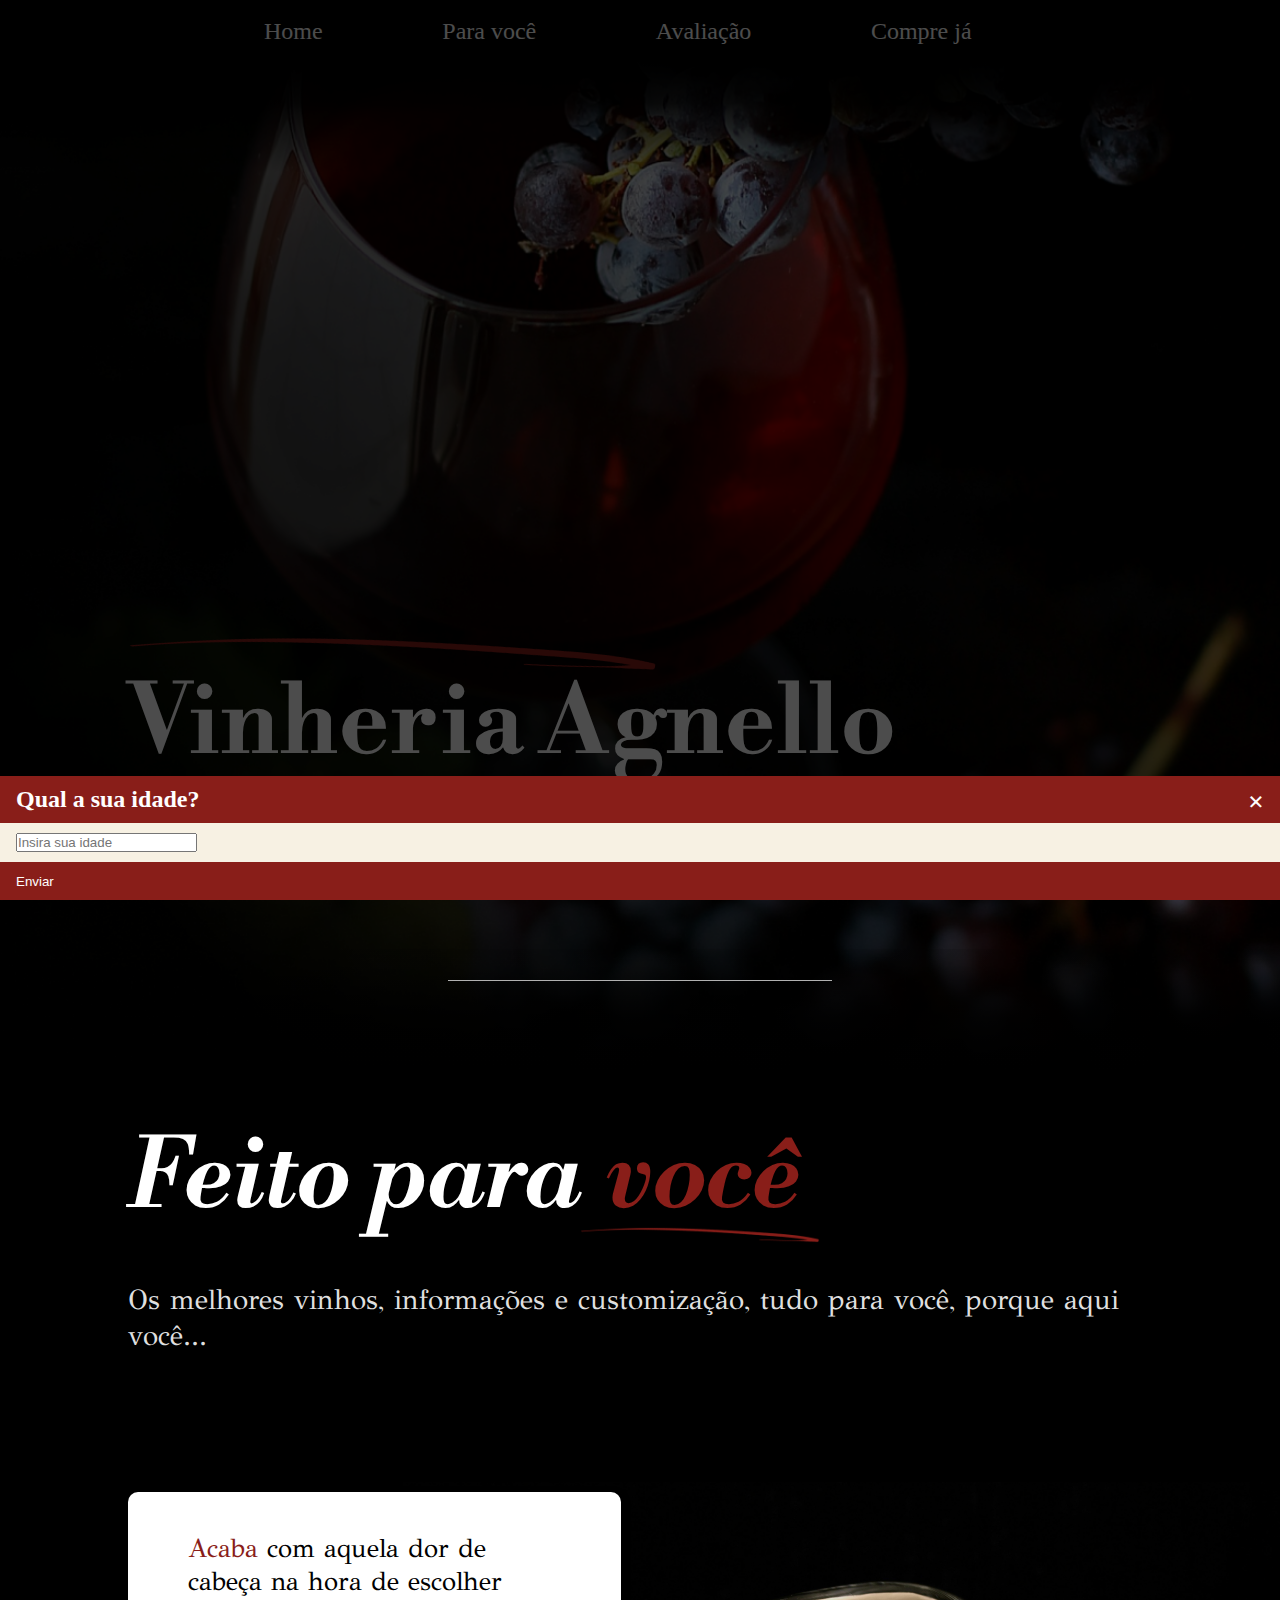
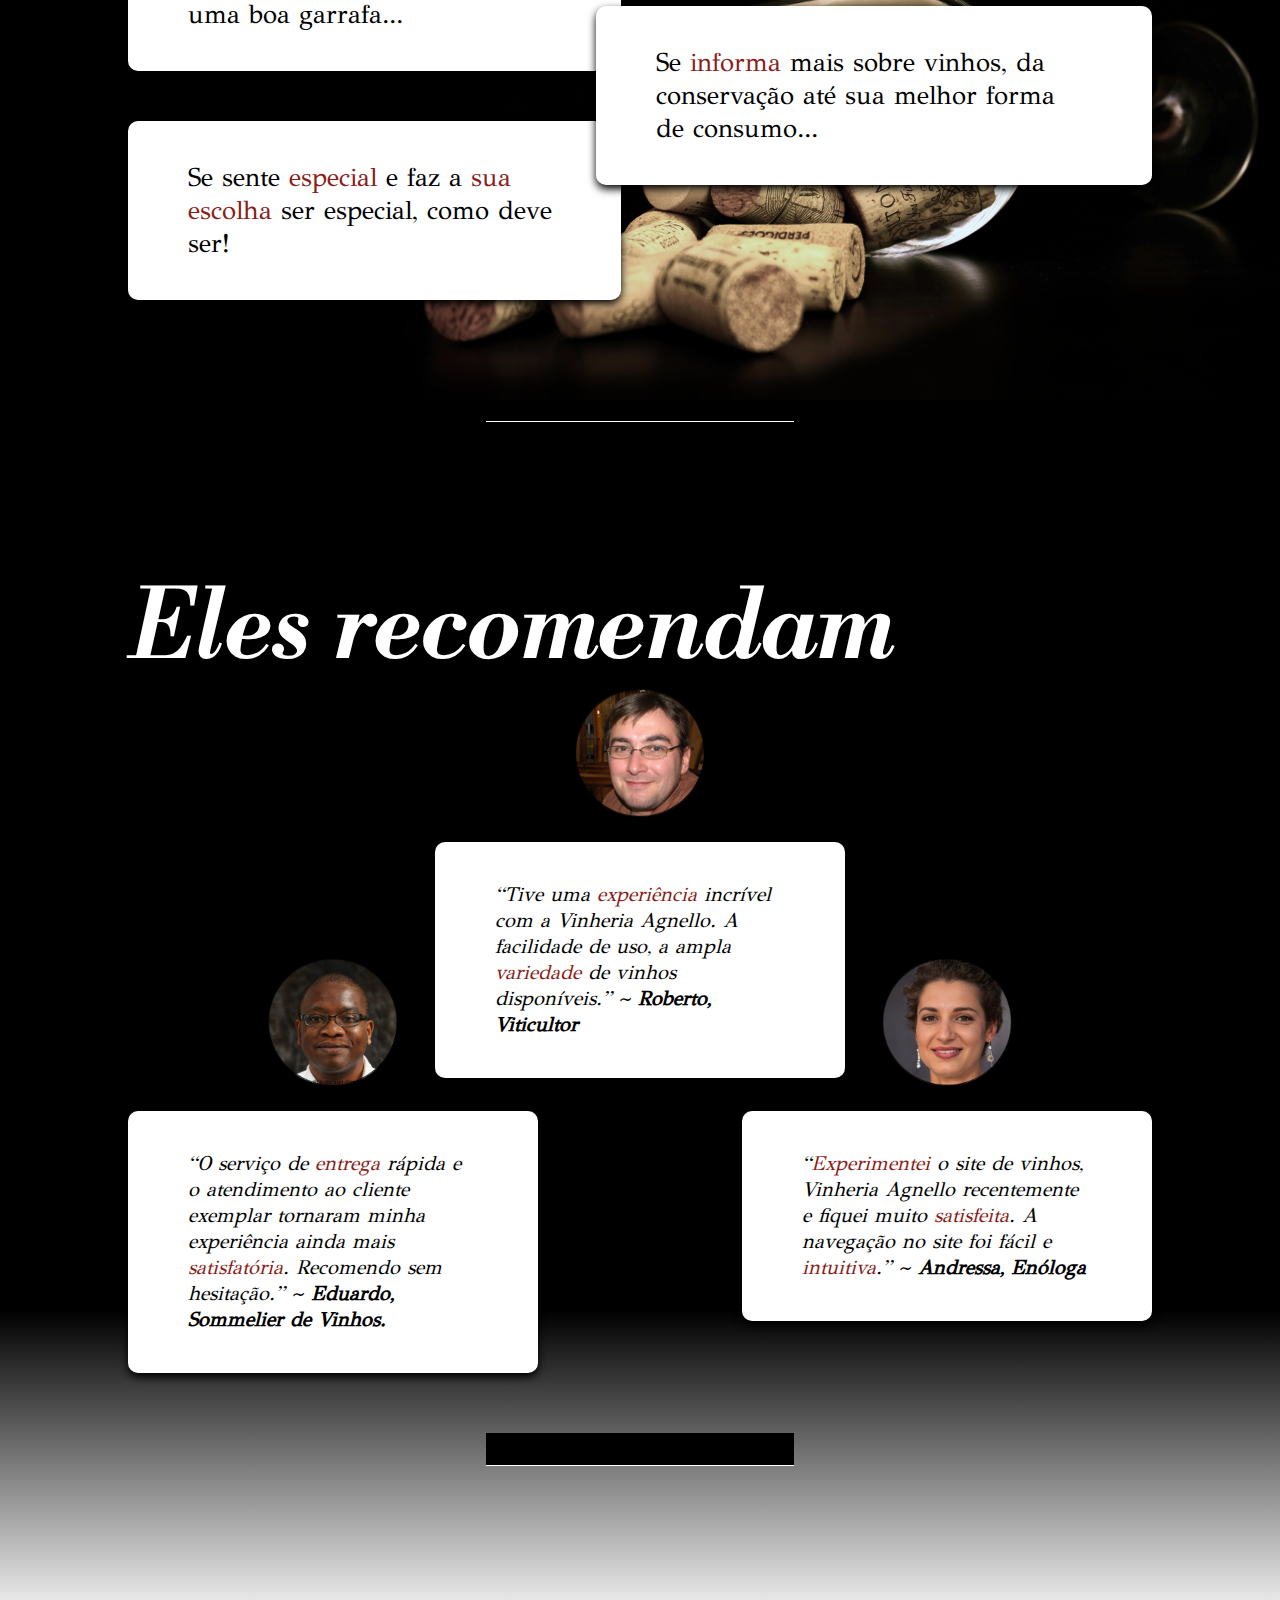
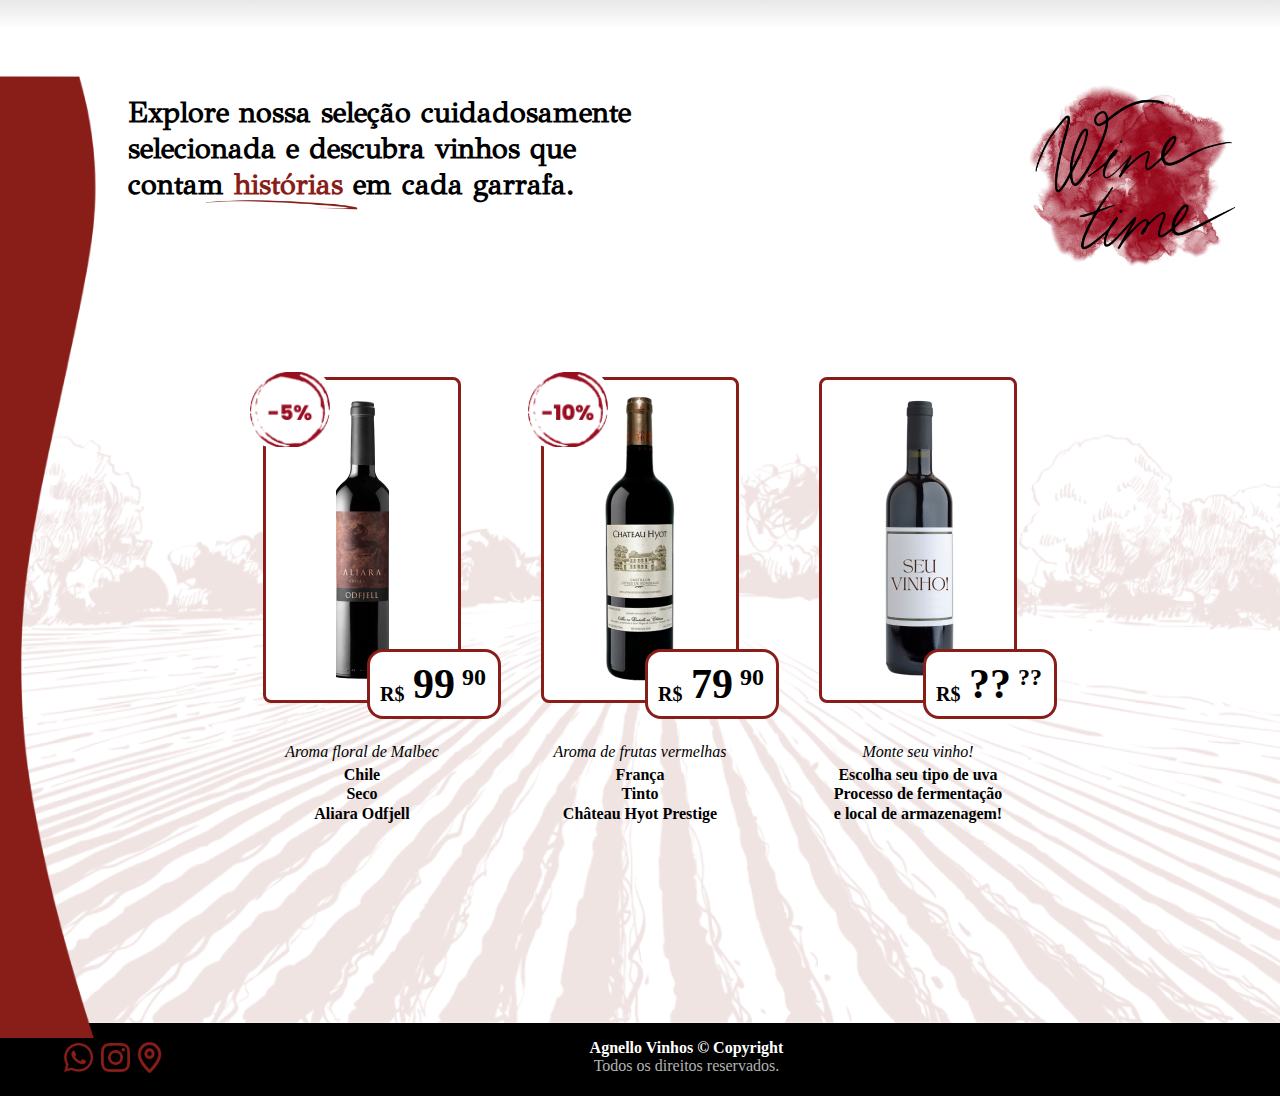
==== vinheria_agnello/index.html @ 4406dd4a "Update js repo" ====
<!DOCTYPE html>
<html lang="pt-br">
  <head>
    <meta charset="UTF-8" />
    <meta name="viewport" content="width=device-width, initial-scale=1.0" />
    <title>Vinheria Agnello</title>
    <link rel="stylesheet" href="./assets/styles/style.css" />
  </head>
  <body>
    <header class="header">
      <section class="container__grid">
        <nav class="nav__bar">
          <ul>
            <li><a href="#">Home</a></li>
            <li><a href="#made-fy">Para você</a></li>
            <li><a href="#feedback">Avaliação</a></li>
            <li><a href="#products">Compre já</a></li>
          </ul>
        </nav>
        <div class="texto__header">
          <div class="titulo">
            <img src="./assets/img/linha.png" alt="Linha Vermelha" />
            <h1>Vinheria Agnello</h1>
          </div>

          <h2 class="subtitulo home">
            O melhor em vinho, informação e qualidade. <br />
            Personalize e aprecie.
          </h2>
        </div>
      </section>
      <div class="divisor"></div>
      <div class="gradient"></div>
    </header>
    <section class="container__section black" id="made-fy">
      <section class="container__grid">
        <div class="container__texto titulo italic">
          <h1>Feito para</h1>
          <div class="container__texto__sec">
            <h1>
              <span>você</span>
            </h1>
            <img src="./assets/img/linha.png" alt="" />
          </div>
        </div>
        <h2 class="subtitulo made-fy">
          Os melhores vinhos, informações e customização, tudo para você, porque
          aqui você...
        </h2>
        <div class="text__display">
          <div class="text__block">
            <p>
              <span>Acaba</span> com aquela dor de cabeça na hora de escolher
              uma boa garrafa...
            </p>
            <p>
              Se sente <span>especial</span> e faz a
              <span>sua escolha</span> ser especial, como deve ser!
            </p>
          </div>
          <div class="text__block">
            <p>
              Se <span>informa</span> mais sobre vinhos, da conservação até sua
              melhor forma de consumo...
            </p>
          </div>
        </div>
        <img
          class="Background__Madeforyou"
          src="./assets/img/Background__Madeforyou.png"
          alt=""
        />
        <div class="divisor made-fy"></div>
        <div class="gradient made-fy"></div>
      </section>
    </section>
    <section class="container__section gradient-recommend" id="feedback">
      <section class="container__grid section-recommend">
        <div class="titulo italic">
          <h1 class="title">Eles recomendam</h1>
          <div class="text__display__sec">
            <div class="text__block">
              <img src="./assets/img/Roberto.png" alt="" />
              <p>
                “Tive uma <span>experiência</span> incrível com a Vinheria
                Agnello. A facilidade de uso, a ampla <span>variedade</span> de
                vinhos disponíveis.” ~ <strong>Roberto, Viticultor</strong>
              </p>
            </div>
            <div class="text__display__row">
              <div class="text__block">
                <img src="./assets/img/Eduardo.png" alt="" />
                <p>
                  “O serviço de <span>entrega</span> rápida e o atendimento ao
                  cliente exemplar tornaram minha experiência ainda mais
                  <span>satisfatória</span>. Recomendo sem hesitação.” ~
                  <strong>Eduardo, Sommelier de Vinhos.</strong>
                </p>
              </div>
              <div class="text__block">
                <img src="./assets/img/Andressa.png" alt="" />
                <p>
                  “<span>Experimentei</span> o site de vinhos, Vinheria Agnello
                  recentemente e fiquei muito <span>satisfeita</span>. A
                  navegação no site foi fácil e <span>intuitiva</span>.” ~
                  <strong>Andressa, Enóloga</strong>
                </p>
              </div>
            </div>
          </div>
        </div>
        <div class="divisor recommend"></div>
      </section>
    </section>
    <section class="container__section products white" id="products">
      <section class="container__grid products">
        <img
          src="./assets/img/wave-wine.png"
          alt=""
          class="wave-wine products"
        />
        <div class="subtitulo products">
          <h2>
            Explore nossa seleção cuidadosamente selecionada e descubra vinhos
            que contam <span>histórias</span> em cada garrafa.
          </h2>
          <img src="./assets/img/linha.png" alt="" class="linha products" />
        </div>
        <img
          src="./assets/img/wine-time-products.png"
          alt=""
          class="wine-time products"
        />
        <div class="container__wine__display">
          <div class="wine__display">
            <div alt="" class="wine-image first">
              <img
                src="./assets/img/5-percent-discount.png"
                alt=""
                class="discount-image"
              />
            </div>
            <div class="price">
              <p class="rs">R$</p>
              <p class="main__price">99</p>
              <p class="second__price">90</p>
            </div>
            <div class="wine__description">
              <p>Aroma floral de Malbec</p>
              <ul>
                <li>Chile</li>
                <li>Seco</li>
                <li>Aliara Odfjell</li>
              </ul>
            </div>
          </div>
          <div class="wine__display">
            <div alt="" class="wine-image second">
              <img
                src="./assets/img/10-percent-discount.png"
                alt=""
                class="discount-image"
              />
            </div>
            <div class="price">
              <p class="rs">R$</p>
              <p class="main__price">79</p>
              <p class="second__price">90</p>
            </div>
            <div class="wine__description">
              <p>Aroma de frutas vermelhas</p>
              <ul>
                <li>França</li>
                <li>Tinto</li>
                <li>Château Hyot Prestige</li>
              </ul>
            </div>
          </div>
          <div class="wine__display">
            <div alt="" class="wine-image third"></div>
            <div class="price">
              <p class="rs">R$</p>
              <p class="main__price">??</p>
              <p class="second__price">??</p>
            </div>
            <div class="wine__description">
              <p>Monte seu vinho!</p>
              <ul>
                <li>Escolha seu tipo de uva</li>
                <li>Processo de fermentação</li>
                <li>e local de armazenagem!</li>
              </ul>
            </div>
          </div>
        </div>
      </section>
    </section>
    <footer class="footer">
      <div class="footer__social-media">
        <a
          href="https://web.whatsapp.com"
          target="_blank"
          rel="noreferrer noopener"
          class="social-media__link"
        >
          <img src="./assets/img/whatsapp.png" alt="" class="link__image" />
        </a>
        <a
          href="https://instagram.com"
          target="_blank"
          rel="noreferrer noopener"
          class="social-media__link"
        >
          <img src="./assets/img/instagram.png" alt="" class="link__image" />
        </a>
        <a
          href="https://maps.google.com"
          target="_blank"
          rel="noreferrer noopener"
          class="social-media__link"
        >
          <img src="./assets/img/maps.png" alt="" class="link__image maps" />
        </a>
      </div>

      <p class="footer__text-content">
        <span>Agnello Vinhos &copy; Copyright</span> <br />
        Todos os direitos reservados.
      </p>
    </footer>

        <!-- The Age Verification Modal -->
    <div id="myModal" class="modal">
      <div class="modal-content">
        <div class="modal-header">
          <span class="close">&times;</span>
          <h2>Qual a sua idade?</h2>
        </div>
        <div class="modal-body">
          <input type="text" id="age-input" placeholder="Insira sua idade">
        </div>
        <div class="modal-footer">
          <button id="submit-age">Enviar</button>
        </div>
      </div>
    </div>
    <script src="script.js"></script>
  </body>
</html>
---- vinheria_agnello/assets/styles/style.css ----
@import url('https://fonts.googleapis.com/css2?family=GFS+Didot&family=Libre+Bodoni:ital,wght@0,400..700;1,400..700&family=Montserrat:ital,wght@0,100..900;1,100..900&display=swap');

* {
  margin: 0;
  padding: 0;
  scroll-behavior: smooth;
}

body {
  margin: 0;
  display: flex;
  flex-direction: column;
  overflow-y: scroll;
  overflow-x: hidden;
  transition: all;
  width: 100%;
  background-color: #000;
}

#submit-age {
  background-color: #891e19; /* Deep wine color */
  color: white;
  border: none;
  cursor: pointer;
}

.modal {
  display: block;
  position: fixed;
  z-index: 1;
  left: 0;
  top: 0;
  width: 100%;
  height: 100%;
  background-color: rgba(0, 0, 0, 0.7);
  animation: fadeIn 0.4s;
}
.modal-content {
  position: fixed;
  bottom: 0;
  background-color: #f7f1e3;
  width: 100%;
  animation: slideIn 0.4s;
}
.close {
  color: white;
  font-size: 28px;
  font-weight: bold;
  float: right;
}
.close:hover, .close:focus {
  text-decoration: none;
  cursor: pointer;
}
.modal-header {
  padding: 10px 16px;
  background-color: #891e19;
  color: white;
}
.modal-footer {
  padding: 10px 16px;
  background-color: #891e19;
  color: white;
}
.modal-body {
  padding: 10px 16px;
}
@keyframes slideIn {
  from { bottom: -300px; opacity: 0 }
  to { bottom: 0; opacity: 1 }
}
@keyframes fadeIn {
  from { opacity: 0 }
  to { opacity: 1 }
}

/* BARRA DE ROLAGEM */

::-webkit-scrollbar {
  width: 10px;
}

::-webkit-scrollbar-track {
  background: rgb(255, 255, 255);
}

::-webkit-scrollbar-thumb {
  background: #891e19;
}

::-webkit-scrollbar-thumb:hover {
  background: #60100c;
}

/* PRMEIRA SECTION (HEADER) */

.header {
  background-image: url(../img/Background__Header.png);
  background-repeat: no-repeat;
  background-position: center center;
  background-size: cover;
  width: 100%;
  padding-bottom: 10em;
}

.texto__header {
  margin-bottom: 44px;
}

.texto__header .titulo img {
  margin-bottom: -50px;
}
.subtitulo.home {
  margin-left: 0.6em;
}

/* NAV */

.nav__bar {
  text-align: center;
  margin-top: 18px;
  background: linear-gradient(
    180deg,
    rgba(0, 0, 0, 1) 18%,
    rgba(0, 0, 0, 0.83) 40%,
    rgba(0, 0, 0, 0) 62%
  );
  height: 12em;
  width: 100%;
  margin-top: -1em;
  padding-top: 1em;
}

.nav__bar ul {
  list-style-type: none;
  padding: 0;
  margin: 0;
}

.nav__bar li {
  margin: 2vh 2vw;
  margin-right: 70px;
  display: inline-block;
}

.nav__bar li a {
  text-decoration: none;
  color: white;
  font-size: 24px;
  padding: 5px 10px;
  transition: 300ms;
}

.nav__bar li a:hover {
  color: #891e19;
  cursor: pointer;
  border-radius: 10px;
}

/* CONTAINER GRID / DISPLAY */

.header .container__grid {
  justify-content: space-between;
}

.header,
.container__section {
  min-height: 100vh;
  max-height: 1440px;
  min-width: 100vw;
  max-width: 1200px;
  position: relative;
}

.container__grid {
  height: 100vh;
  display: flex;
  flex-direction: column;
  width: 80%;
  margin: 0 auto;
}

.divisor {
  border-bottom: 1px solid white;
  width: 30%;
  margin: 0 auto;
  margin-top: 5em;
  margin-bottom: -2em;
}

/* SEGUNDA SECTION MADE FOR YOU */

.container__texto {
  display: flex;
}

.container__section:nth-child(2) .container__grid {
  justify-content: space-evenly;
}

.container__texto__sec {
  display: flex;
  flex-direction: column;
}
.subtitulo.made-fy {
  color: #dfdfdf;
  margin-top: 0.8em;
}
.container__texto__sec img {
  width: 15rem;
  height: 2rem;
  object-fit: cover;
  margin-top: -20px;
}
.container__texto__sec h1 {
  margin-bottom: 0%;
  margin-left: 1.5rem;
  align-items: center;
}

.text__display {
  display: flex;
  flex-direction: row;
  align-items: center;
  margin-top: 8em;
}

.text__block {
  display: flex;
  flex-direction: column;
  gap: 50px;
  margin-bottom: 2rem;
}

.text__display .text__block:first-child {
  margin-right: -25px;
}

.text__block p {
  font-family: 'GFS Didot', serif;
  font-size: 26px;
  color: black;
  background-color: white;
  padding: 40px 60px;
  border-radius: 10px;
  box-shadow: 0px 4px 8px;
}

.Background__Madeforyou {
  position: absolute;
  right: 0;
  bottom: 0;
  z-index: -1;
}

.divisor.made-fy {
  width: 30%;
  margin-top: 25m;
}
.gradient.made-fy {
  rotate: 180deg;
  width: 100vw;
  position: relative;
  z-index: -1;
  margin-left: -5em;
  /* margin-top: 8.5em; */
}

/* TECEIRA SECTION THEY RECOMEND */
.gradient-recommend {
  background: rgb(0, 0, 0);
  background: linear-gradient(
    180deg,
    rgba(0, 0, 0, 1) 70%,
    rgba(255, 255, 255, 1) 100%
  );
  margin-top: 10em;
  padding-bottom: 10em;
}
.divisor.recommend {
  color: #000;
  background-color: #000;
  height: 32px;
}
.text__display__sec {
  display: flex;
  flex-direction: column;
  width: 100%;
  align-items: center;
}
h1.title {
  color: red;
}
.text__display__sec .text__block:first-child {
  margin-bottom: -120px;
}

.text__display__sec .text__block {
  max-width: 40%;
  min-width: 40%;
  align-items: center;
}

.text__display__sec .text__block p {
  font-size: 20px;
}

.text__display__row {
  display: flex;
  flex-direction: row;
  justify-content: space-between;
}

.text__display__sec .text__block {
  gap: 25px;
}

.text__block img {
  max-height: 130px;
  max-width: 130px;
}

/* QUARTA SECTION PRODUCTS */
.container__section.products {
  margin-top: -0.1em;
  padding-bottom: 3em;
  padding-top: 3em;
  background: #fff url(../img/products-background.png) right;
  background-size: cover;
  background-position: center;
  background-repeat: no-repeat;
}
.subtitulo.products {
  width: 100%;
  max-width: 28em;
  color: #000;
  font-size: 1.2em;
  margin-top: 1em;
  font-weight: 800;
}
.linha.products {
  margin-top: -0.8em;
  width: 8em;
  margin-left: 4em;
}
.wine-time.products {
  width: 15em;
  position: absolute;
  right: 2em;
}
.wave-wine.products {
  width: 8em;
  height: 107vh;
  position: absolute;
  left: 0em;
}
.container__wine__display {
  display: flex;
  justify-content: center;
  align-items: center;
  width: 100%;
  height: 100%;
  gap: 5em;
}
.wine__display {
  position: relative;
}
.discount-image {
  position: absolute;
  top: -0.5em;
  left: -1em;
  background-color: white;
  width: 5em;
  border-radius: 25%;
}
.wine-image {
  border: 3px solid #891e19;
  border-radius: 8px;
  position: relative;
  padding: 1em;
  width: 10em;
  height: 18em;
}
.wine-image.first {
  background: #fff url(../img/first-wine.png) no-repeat center;
}
.wine-image.second {
  background: #fff url(../img/second-wine.png) no-repeat center;
}
.wine-image.third {
  background: #fff url(../img/third-wine-custom.png) no-repeat center;
}
.price {
  border: 3px solid #891e19;
  background-color: #fff;
  border-radius: 16px;
  position: absolute;
  right: -2.5em;
  top: 17em;
  width: 6em;
  display: flex;
  justify-content: center;
  align-items: center;
  padding: 0.5em 1em;
  font-weight: bold;
}
.rs {
  position: absolute;
  bottom: 0.5em;
  left: 0.5em;
  font-size: 20px;
}
.main__price {
  font-size: 42px;
}
.second__price {
  font-size: 24px;
  position: absolute;
  top: 0.5em;
  right: 0.5em;
}
.wine__description {
  padding-top: 2.5em;
  text-align: center;
}
.wine__description p {
  font-style: italic;
  margin-bottom: 0.3em;
}
.wine__description ul {
  list-style: none;
}
.wine__description ul li {
  font-weight: bold;
  margin-bottom: 0.1em;
}
/* FOOTER SECTION PRODUCTS */
.footer {
  width: 100%;
  display: flex;
  padding: 1em;
  padding: 1em 4em;
}
.footer__social-media {
    text-align: center;
    display: flex;
    justify-content: center;
    align-items: center;
    gap: .5em;
    
}

.link__image {
    width: 1.8em;
}
.link__image.maps {
    width: 2.2em;
    margin-left: -.35em;
}
.footer__text-content {
    color: #b3b3b3;
    text-align: center;
    margin-left: 33%;
}
.footer__text-content span {
    color: white;
    font-weight: bold;
}
/* CONFIGURAÇÕES DE FORMATAÇÃO GERAIS */

.titulo h1 {
  font-family: 'Libre Bodoni', serif;
  color: white;
  font-size: 96px;
}

.italic {
  font-style: italic;
}

.black {
  background-color: black;
  z-index: -2;
}

.white {
  background-color: white;
}

.subtitulo {
  font-family: 'GFS Didot', serif;
  font-weight: 100;
  font-size: 28px;
  color: #dfdfdf;
}

span {
  color: #891e19;
}

.gradient {
  width: 100%;
  height: 10em;
  margin-top: 0em;
  margin-bottom: -10em;
  background: linear-gradient(
    180deg,
    rgba(0, 0, 0, 0.1) 10%,
    rgba(0, 0, 0, 0.7959558823529411) 43%,
    rgba(0, 0, 0, 1) 77%
  );
}
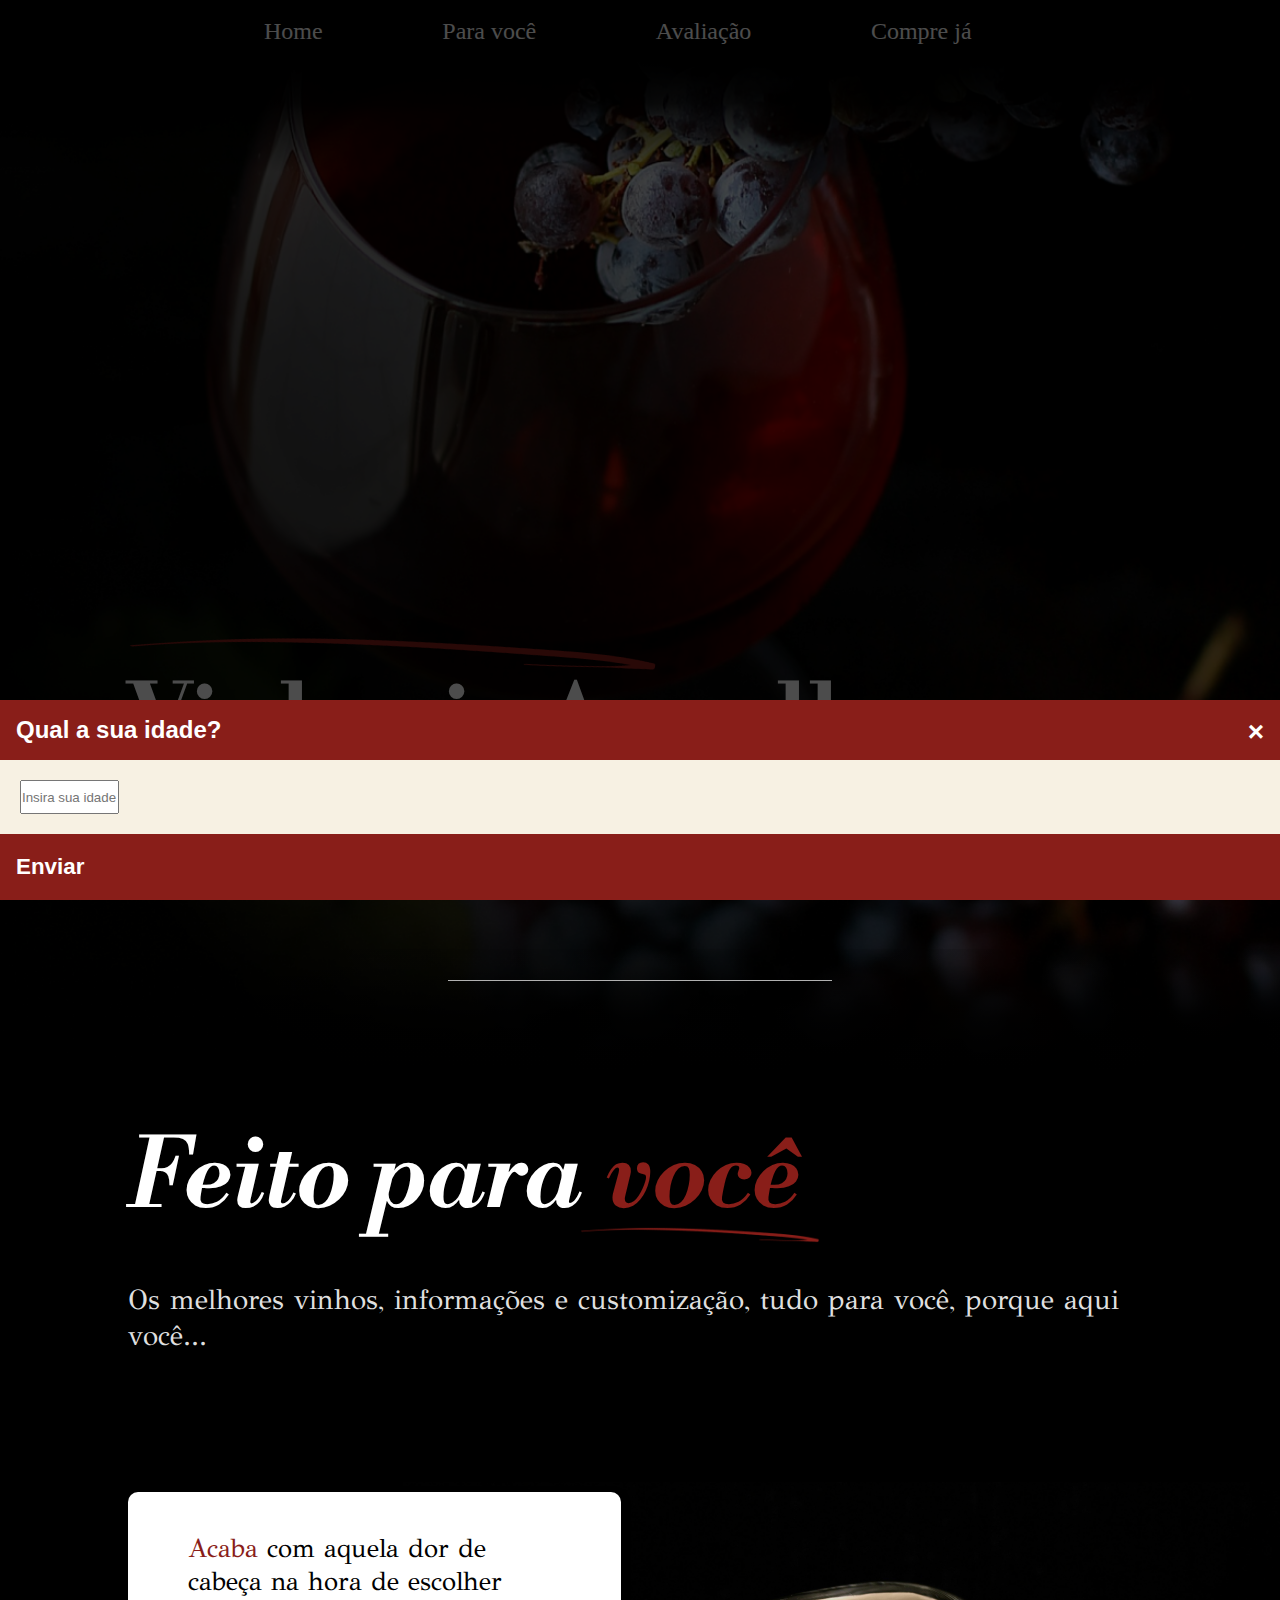
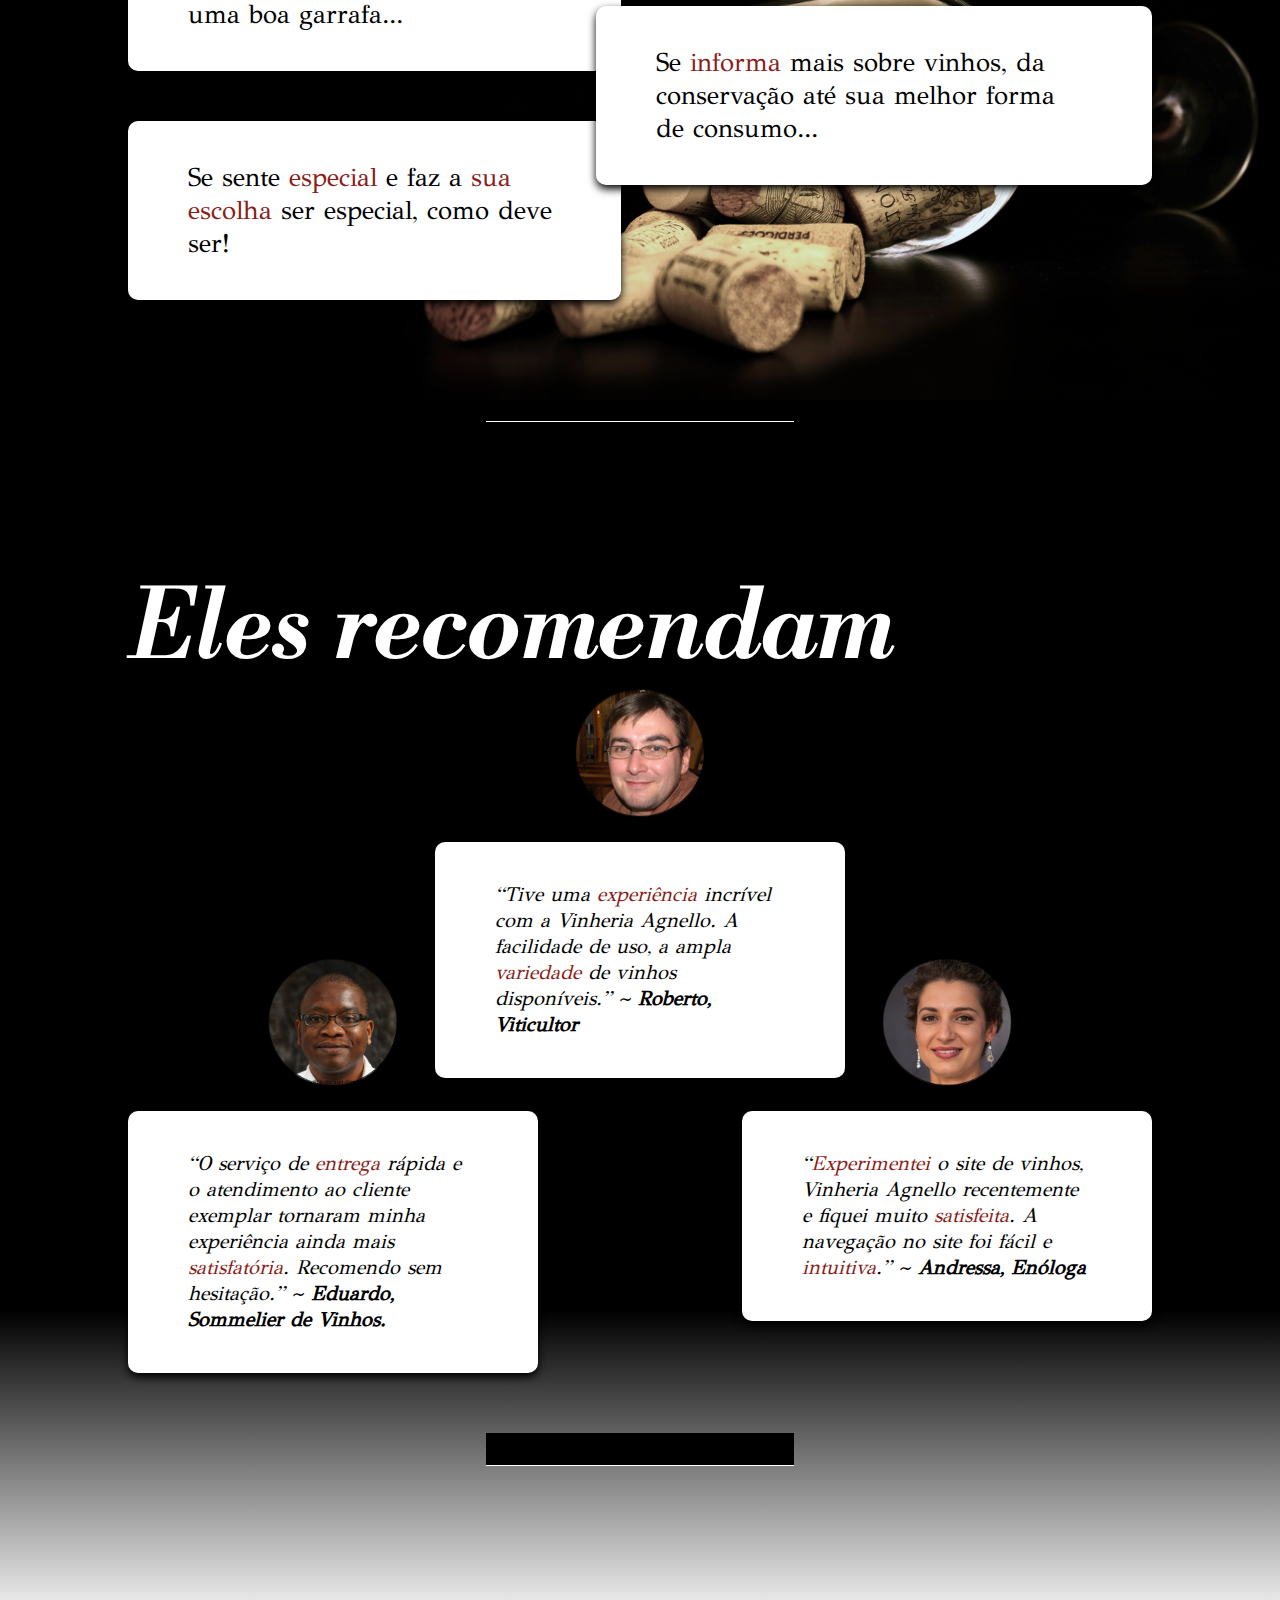
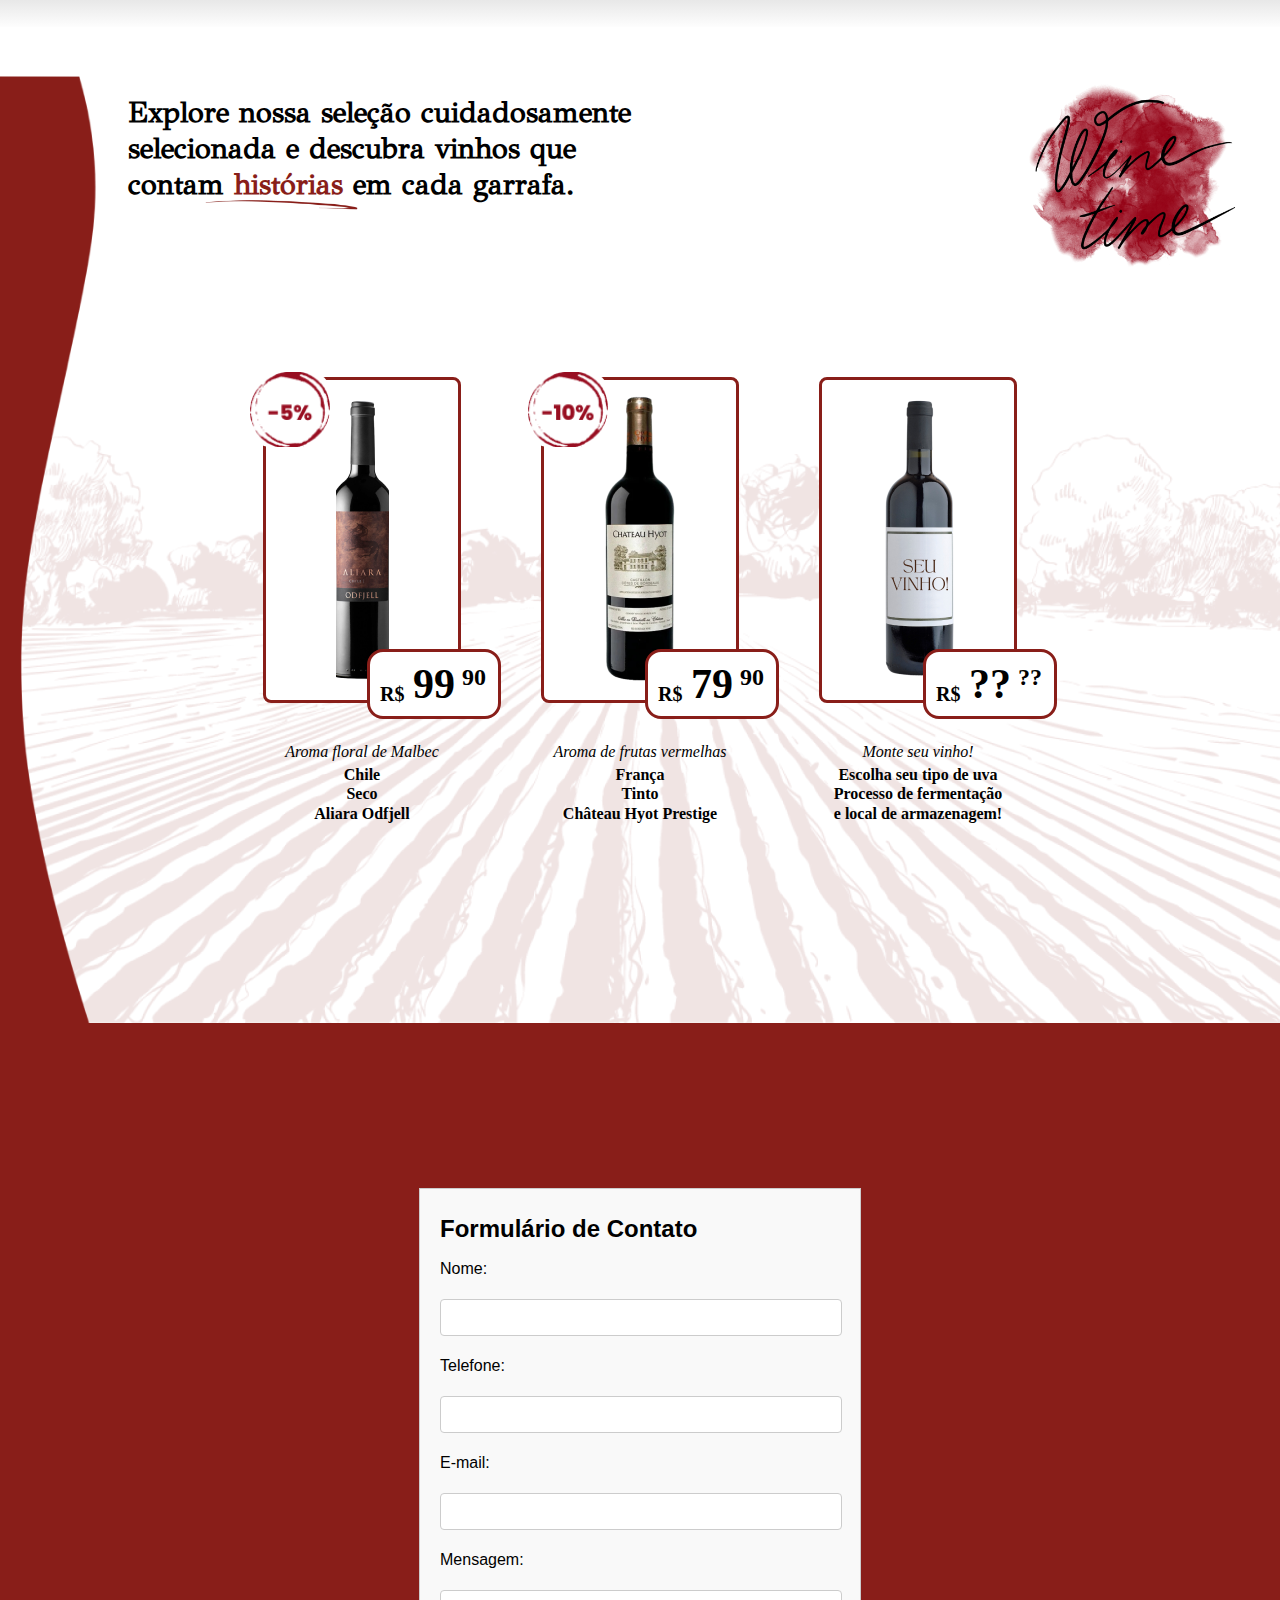
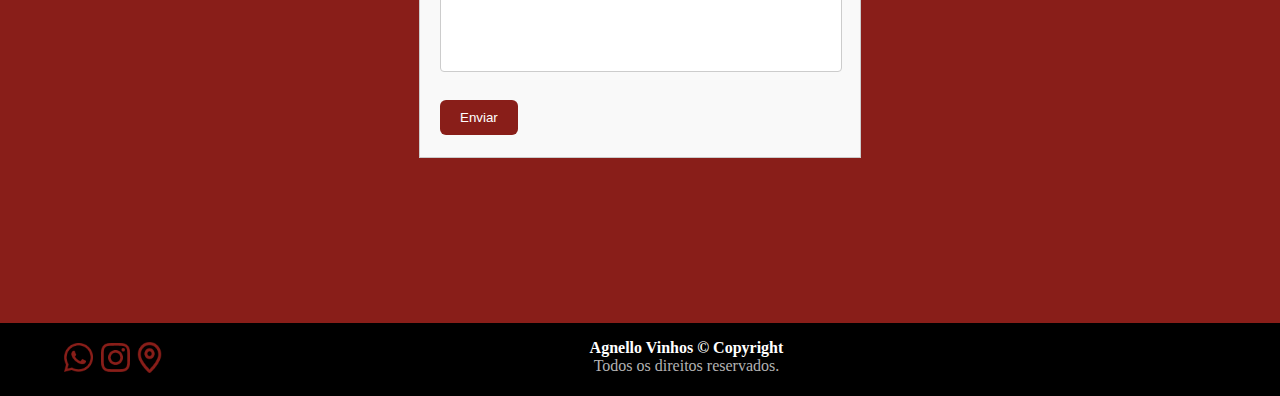
==== commit 5f089153: "Formulário Adicionado" ====
--- a/vinheria_agnello/index.html
+++ b/vinheria_agnello/index.html
@@ -194,6 +194,27 @@
           </div>
         </div>
       </section>
+    </section>
+    <section class="formulario">
+    <!-- Formulário de Contato -->
+    <div class="contact-form">
+      <h2>Formulário de Contato</h2>
+      <form id="formContato">
+          <label for="nome">Nome:</label>
+          <input type="text" id="nome" name="nome" required>
+
+          <label for="telefone">Telefone:</label>
+          <input type="tel" id="telefone" name="telefone" required>
+
+          <label for="email">E-mail:</label>
+          <input type="email" id="email" name="email" required>
+
+          <label for="mensagem">Mensagem:</label>
+          <textarea id="mensagem" name="mensagem" rows="4" required></textarea>
+
+          <button type="button" onclick="enviarFormulario()">Enviar</button>
+      </form>
+    </div>
     </section>
     <footer class="footer">
       <div class="footer__social-media">
--- a/vinheria_agnello/assets/styles/style.css
+++ b/vinheria_agnello/assets/styles/style.css
@@ -17,61 +17,135 @@
   background-color: #000;
 }
 
-#submit-age {
-  background-color: #891e19; /* Deep wine color */
-  color: white;
-  border: none;
-  cursor: pointer;
-}
-
+/* Fundo Translucido do Modal-Box */
 .modal {
-  display: block;
+  display: block; 
   position: fixed;
   z-index: 1;
   left: 0;
   top: 0;
   width: 100%;
-  height: 100%;
-  background-color: rgba(0, 0, 0, 0.7);
-  animation: fadeIn 0.4s;
-}
+  height: 100%; 
+  overflow: auto;
+  background-color: rgba(0, 0, 0, 0.7); /* Preto com opacidade baixa */
+  -webkit-animation-name: fadeIn;
+  -webkit-animation-duration: 0.4s;
+  animation-name: fadeIn;
+  animation-duration: 0.4s;
+}
+
+/* Conteúdo do Modal-Box */
 .modal-content {
   position: fixed;
   bottom: 0;
   background-color: #f7f1e3;
   width: 100%;
-  animation: slideIn 0.4s;
-}
+  -webkit-animation-name: slideIn;
+  -webkit-animation-duration: 0.4s;
+  animation-name: slideIn;
+  animation-duration: 0.4s;
+}
+
+/* Botão de Fechar */
 .close {
   color: white;
+  float: right;
   font-size: 28px;
   font-weight: bold;
-  float: right;
-}
-.close:hover, .close:focus {
+}
+
+.close:hover,
+.close:focus {
   text-decoration: none;
   cursor: pointer;
 }
+
 .modal-header {
-  padding: 10px 16px;
-  background-color: #891e19;
+  padding: 16px 16px;
+  background-color: #891e19; /* Cor de Vinho Padrão */
   color: white;
-}
+  font-family: Arial, Helvetica, sans-serif;
+}
+
+.modal-body {
+  padding: 20px 20px;
+}
+
+.modal-body input {
+  width: 95px;
+  height: 30px;
+}
+
 .modal-footer {
   padding: 10px 16px;
   background-color: #891e19;
   color: white;
 }
-.modal-body {
-  padding: 10px 16px;
-}
+
+#submit-age {
+  background-color: #891e19;
+  color: white;
+  padding: 10px 10px 10px 0px;
+  border: none;
+  cursor: pointer;
+  font-family: Arial, Helvetica, sans-serif;
+  font-weight: bolder;
+  font-size: 1.4em;
+}
+
+.contact-form {
+  max-width: 400px;
+  max-height: 800px;
+  /* margin: 0 auto; */
+  margin: 0 auto;
+  padding: 20px;
+  border: 1px solid #ccc;
+  background-color: #f9f9f9;
+}
+
+.contact-form input,
+.contact-form textarea {
+  width: 95%;
+  padding: 10px;
+  margin: 10px 0;
+  border: 1px solid #ccc;
+  border-radius: 4px;
+  resize: none;
+  font-family: Arial, Helvetica, sans-serif;
+}
+
+.contact-form button {
+  padding: 10px 20px;
+  background-color: #891e19;
+  color: white;
+  border: none;
+  border-radius: 6px;
+  cursor: pointer;
+}
+
+.contact-form button:hover {
+  background-color: #6a1a16;
+}
+
+/* Add Animation */
+@-webkit-keyframes slideIn {
+  from {bottom: -300px; opacity: 0}
+  to {bottom: 0; opacity: 1}
+}
+
 @keyframes slideIn {
-  from { bottom: -300px; opacity: 0 }
-  to { bottom: 0; opacity: 1 }
-}
+  from {bottom: -300px; opacity: 0}
+  to {bottom: 0; opacity: 1}
+}
+
+@-webkit-keyframes fadeIn {
+  from {opacity: 0}
+  to {opacity: 1}
+}
+
 @keyframes fadeIn {
-  from { opacity: 0 }
-  to { opacity: 1 }
+  from {opacity: 0}
+  to {opacity: 1}
 }
 
 /* BARRA DE ROLAGEM */
@@ -434,6 +508,24 @@
   font-weight: bold;
   margin-bottom: 0.1em;
 }
+
+.formulario {
+  min-height: 100vh;
+  max-height: 1440px;
+  min-width: 100vw;
+  max-width: 1200px;
+  position: relative;
+  display: flex;
+  justify-content: center;
+  align-items: center;
+  background-color: #891e19;
+}
+
+.contact-form {
+  font-family: Arial, Helvetica, sans-serif;
+  line-height: 40px;
+}
+
 /* FOOTER SECTION PRODUCTS */
 .footer {
   width: 100%;
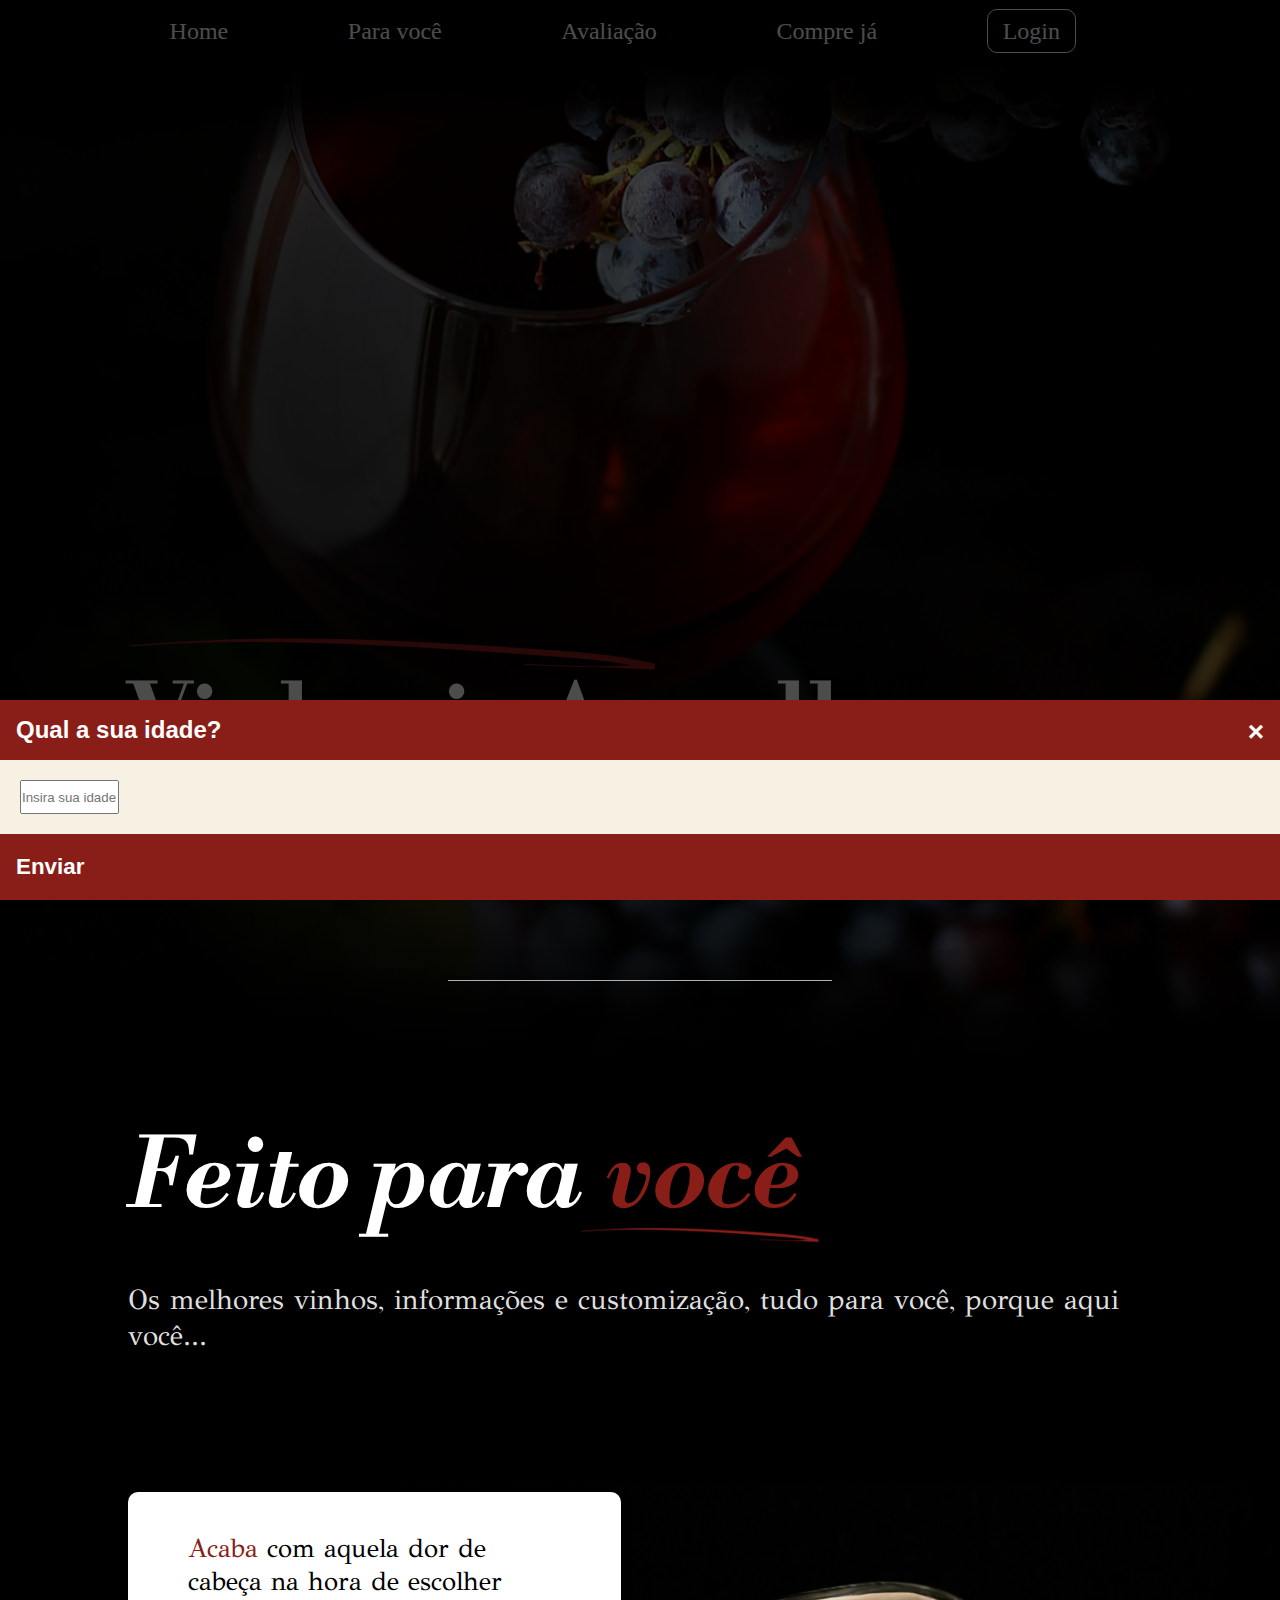
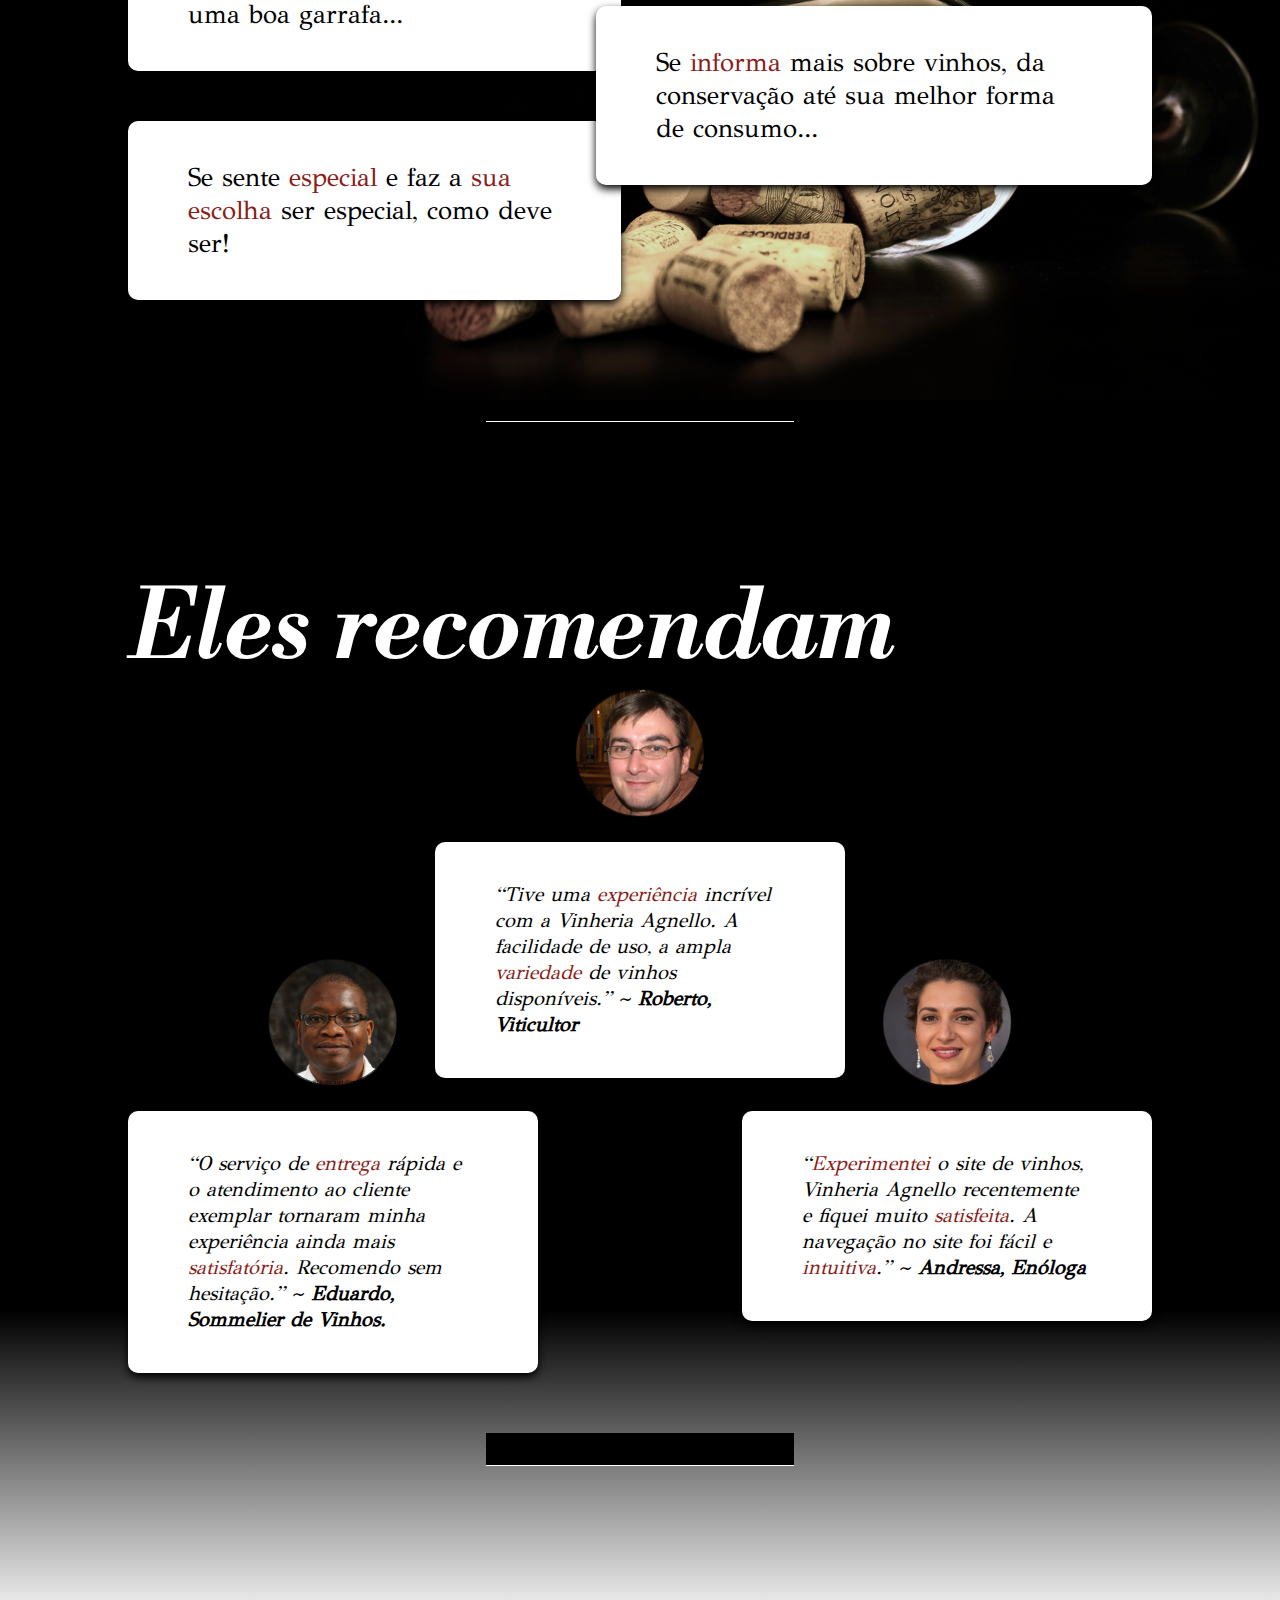
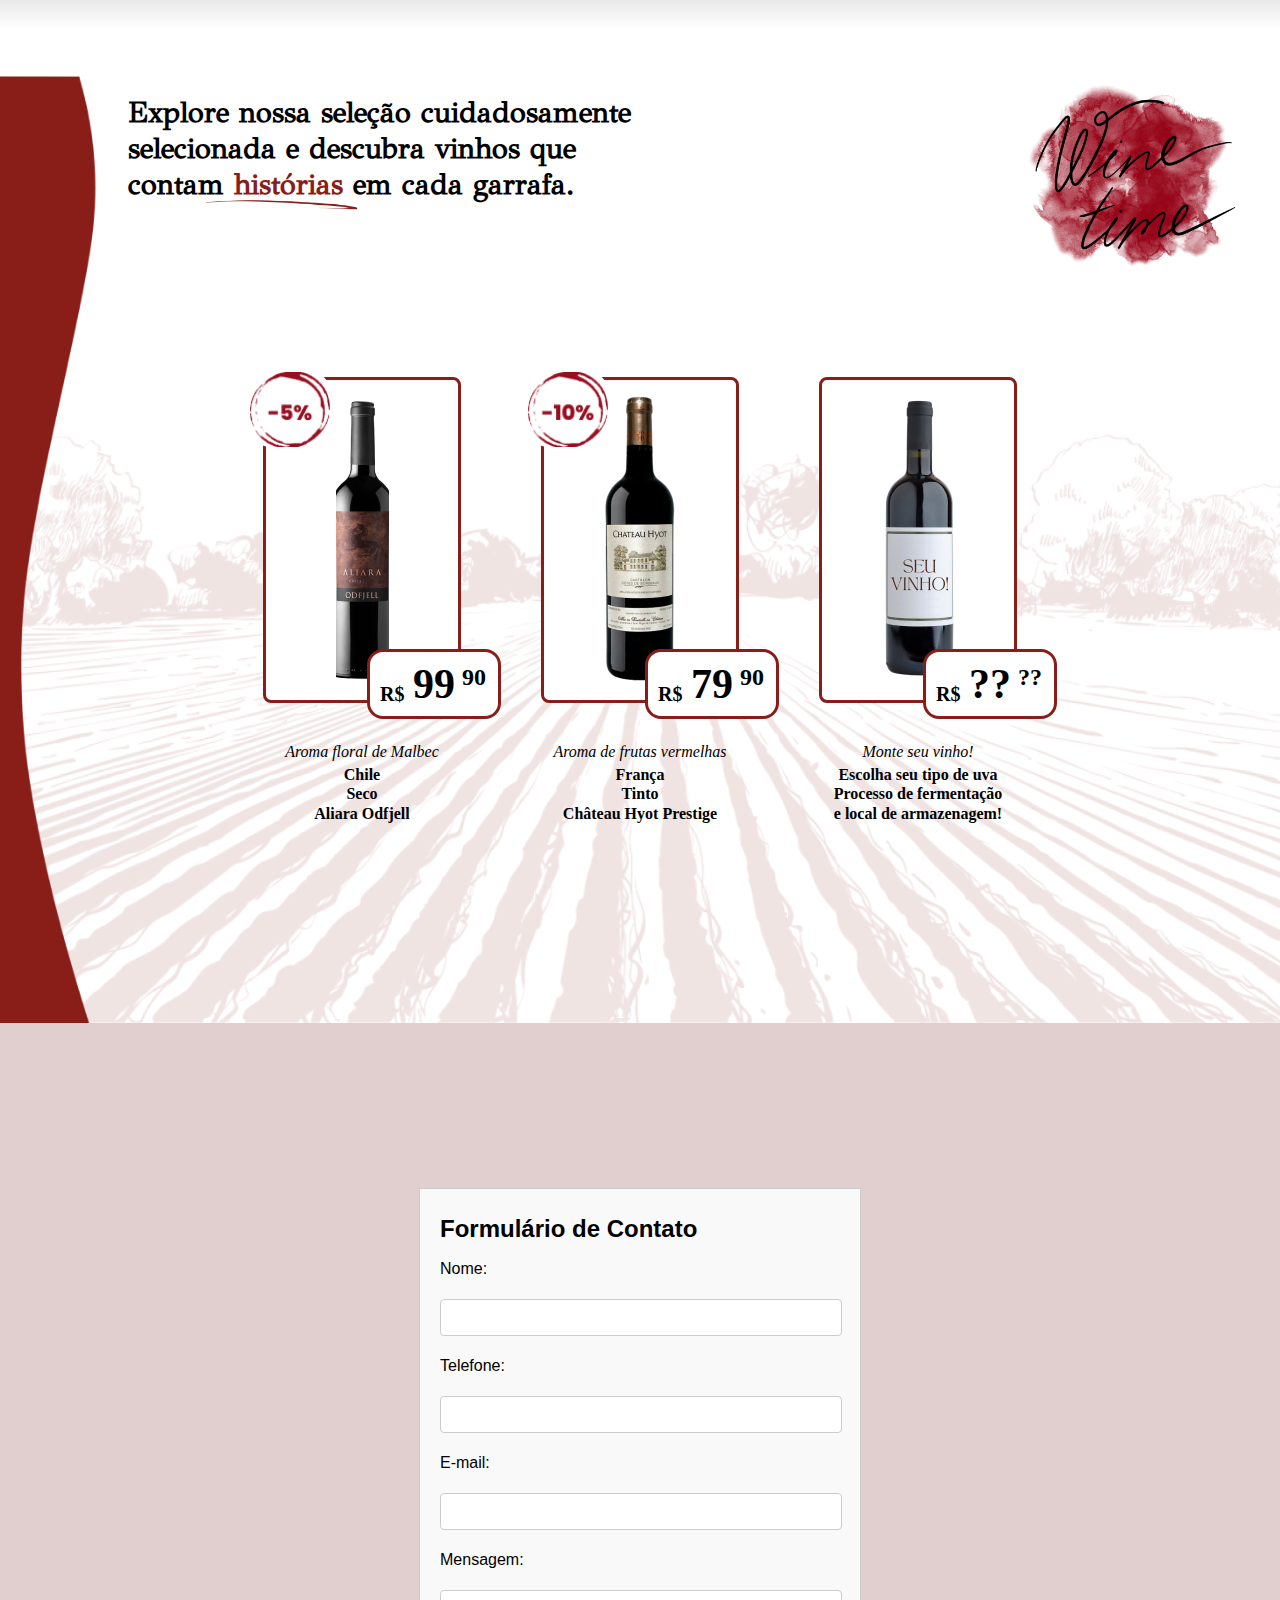
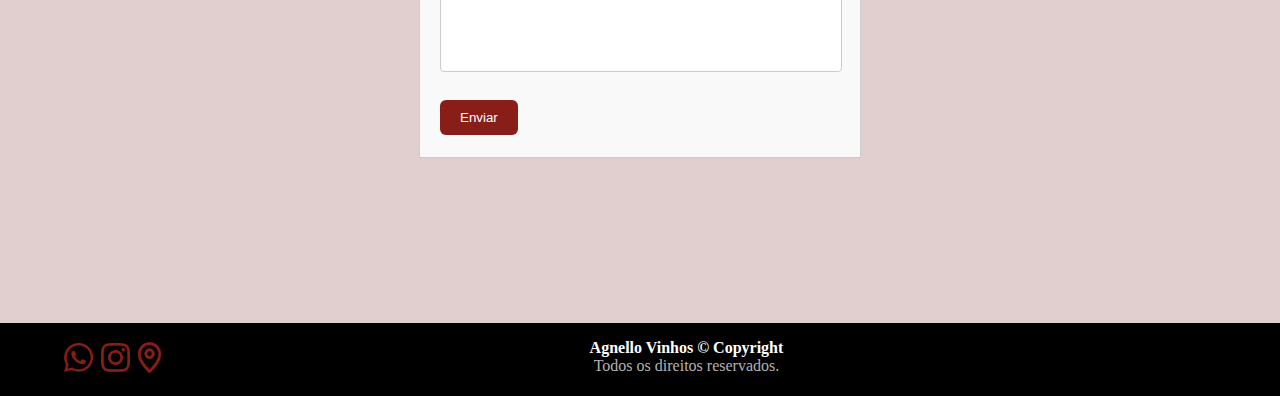
==== commit 18a08e0c: "login implementation" ====
--- a/vinheria_agnello/index.html
+++ b/vinheria_agnello/index.html
@@ -15,6 +15,7 @@
             <li><a href="#made-fy">Para você</a></li>
             <li><a href="#feedback">Avaliação</a></li>
             <li><a href="#products">Compre já</a></li>
+            <li><a href="login.html" id="login" class="btn__login">Login</a></li>
           </ul>
         </nav>
         <div class="texto__header">
--- a/vinheria_agnello/assets/styles/style.css
+++ b/vinheria_agnello/assets/styles/style.css
@@ -231,6 +231,16 @@
   border-radius: 10px;
 }
 
+.nav__bar li .btn__login {
+  border: 1px solid white;
+  padding: 8px 15px;
+  border-radius: 10px;
+}
+
+.nav__bar li .btn__login:hover {
+  background-color: white;
+}
+
 /* CONTAINER GRID / DISPLAY */
 
 .header .container__grid {
@@ -518,7 +528,7 @@
   display: flex;
   justify-content: center;
   align-items: center;
-  background-color: #891e19;
+  background-color: #e0cfce;
 }
 
 .contact-form {
